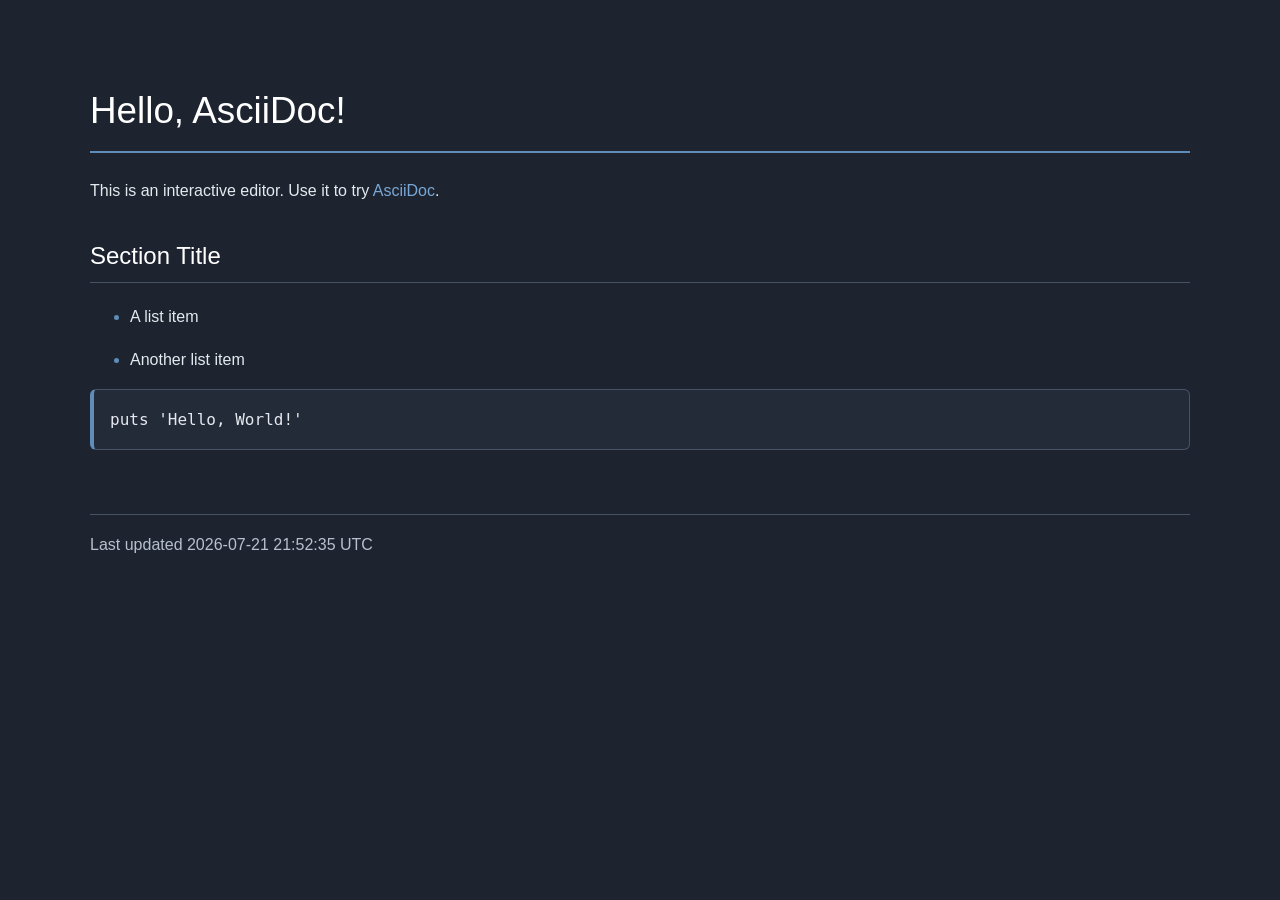
==== index.html @ b160c442 "deploy: 6bc0d8098cd94e975834c659bb5dc4fb45ecc190" ====
<!DOCTYPE html>
<html lang="en">
<head>
<meta charset="UTF-8">
<meta http-equiv="X-UA-Compatible" content="IE=edge">
<meta name="viewport" content="width=device-width, initial-scale=1.0">
<meta name="generator" content="Asciidoctor 2.0.26">
<title>Hello, AsciiDoc!</title>
<link rel="stylesheet" href="./joomla-dark.css">
</head>
<body class="article">
<div id="header">
<h1>Hello, AsciiDoc!</h1>
</div>
<div id="content">
<div id="preamble">
<div class="sectionbody">
<div class="paragraph">
<p>This is an interactive editor.
Use it to try <a href="https://asciidoc.org">AsciiDoc</a>.</p>
</div>
</div>
</div>
<div class="sect1">
<h2 id="_section_title">Section Title</h2>
<div class="sectionbody">
<div class="ulist">
<ul>
<li>
<p>A list item</p>
</li>
<li>
<p>Another list item</p>
</li>
</ul>
</div>
<div class="listingblock">
<div class="content">
<pre class="highlight"><code class="language-ruby" data-lang="ruby">puts 'Hello, World!'</code></pre>
</div>
</div>
</div>
</div>
</div>
<div id="footer">
<div id="footer-text">
Last updated 2026-07-21 21:52:35 UTC
</div>
</div>
</body>
</html>
---- joomla-dark.css ----
/* ==========================================================================
   Joomla-inspired Dark Theme for Asciidoctor
   ========================================================================== */

:root {
    --bg: #1d2430;
    --surface: #2c3645;
    --surface-light: #394556;
    --border: #465266;

    --text: #e5e9ef;
    --text-muted: #b7c0cd;

    --primary: #5f8db8;
    --primary-light: #79a8d6;

    --success: #7ee787;
    --warning: #d8b46c;
    --danger: #e57373;

    --code-bg: #232b38;
    --quote-bg: #28313f;

    --table-header: #334052;
}

html {
    background: var(--bg);
    color: var(--text);
    font-family:
        "Segoe UI",
        Roboto,
        Helvetica,
        Arial,
        sans-serif;
    line-height: 1.7;
}

body {
    max-width: 1100px;
    margin: auto;
    padding: 3rem;
    background: var(--bg);
}

/* ==========================================================================
   Typography
   ========================================================================== */

h1,
h2,
h3,
h4,
h5,
h6 {
    color: white;
    font-weight: 500;
    margin-top: 2rem;
}

h1 {
    font-size: 2.3rem;
    border-bottom: 2px solid var(--primary);
    padding-bottom: .5rem;
}

h2 {
    border-bottom: 1px solid var(--border);
    padding-bottom: .3rem;
}

p,
li {
    color: var(--text);
}

small,
.subheader,
.byline {
    color: var(--text-muted);
}

a {
    color: var(--primary-light);
    text-decoration: none;
}

a:hover {
    color: white;
}

/* ==========================================================================
   Sections
   ========================================================================== */

.sect1,
.sect2,
.sect3 {
    margin-bottom: 2rem;
}

/* ==========================================================================
   Sidebar / TOC
   ========================================================================== */

#toc {
    background: var(--surface);
    border: 1px solid var(--border);
    border-radius: 8px;
    padding: 1rem;
}

#toc a {
    color: var(--text);
}

#toc a:hover {
    color: white;
}

/* ==========================================================================
   Lists
   ========================================================================== */

ul li::marker {
    color: var(--primary);
}

ol li::marker {
    color: var(--primary);
}

/* ==========================================================================
   Tables
   ========================================================================== */

table.tableblock {
    width: 100%;
    border-collapse: collapse;
    background: var(--surface);
    border: 1px solid var(--border);
}

table.tableblock th {
    background: var(--table-header);
    color: white;
    padding: .75rem;
    border: 1px solid var(--border);
}

table.tableblock td {
    padding: .75rem;
    border: 1px solid var(--border);
    color: var(--text);
}

/* ==========================================================================
   Code
   ========================================================================== */

code,
kbd,
pre {
    font-family:
        "JetBrains Mono",
        "Fira Code",
        Consolas,
        monospace;
}

:not(pre) > code {
    background: var(--code-bg);
    color: #cfe8ff;
    padding: .15rem .35rem;
    border-radius: 4px;
}

pre {
    background: var(--code-bg);
    border: 1px solid var(--border);
    border-left: 4px solid var(--primary);
    border-radius: 6px;
    padding: 1rem;
    overflow-x: auto;
    color: var(--text);
}

/* ==========================================================================
   Admonitions
   ========================================================================== */

.admonitionblock {
    margin: 1.5rem 0;
}

.admonitionblock td.content {
    background: var(--surface);
    border-left: 5px solid var(--primary);
    padding: 1rem;
}

.admonitionblock.note td.content {
    border-left-color: var(--primary);
}

.admonitionblock.tip td.content {
    border-left-color: var(--success);
}

.admonitionblock.warning td.content {
    border-left-color: var(--warning);
}

.admonitionblock.important td.content,
.admonitionblock.caution td.content {
    border-left-color: var(--danger);
}

/* ==========================================================================
   Block titles
   ========================================================================== */

.title {
    color: var(--text-muted);
    font-style: italic;
}

/* ==========================================================================
   Quotes
   ========================================================================== */

blockquote {
    background: var(--quote-bg);
    border-left: 4px solid var(--primary);
    margin: 1.5rem 0;
    padding: 1rem 1.25rem;
    color: var(--text);
}

/* ==========================================================================
   Examples / Sidebar blocks
   ========================================================================== */

.exampleblock > .content,
.sidebarblock {
    background: var(--surface);
    border: 1px solid var(--border);
    border-radius: 8px;
    padding: 1rem;
}

/* ==========================================================================
   Literal blocks
   ========================================================================== */

.literalblock pre {
    background: var(--code-bg);
}

/* ==========================================================================
   Horizontal rule
   ========================================================================== */

hr {
    border: none;
    border-top: 1px solid var(--border);
}

/* ==========================================================================
   Images
   ========================================================================== */

img {
    border-radius: 6px;
}

/* ==========================================================================
   Keyboard shortcuts
   ========================================================================== */

kbd {
    background: var(--surface-light);
    border: 1px solid var(--border);
    border-radius: 4px;
    padding: .1rem .35rem;
    color: white;
}

/* ==========================================================================
   Footer
   ========================================================================== */

#footer {
    margin-top: 4rem;
    color: var(--text-muted);
    border-top: 1px solid var(--border);
    padding-top: 1rem;
}
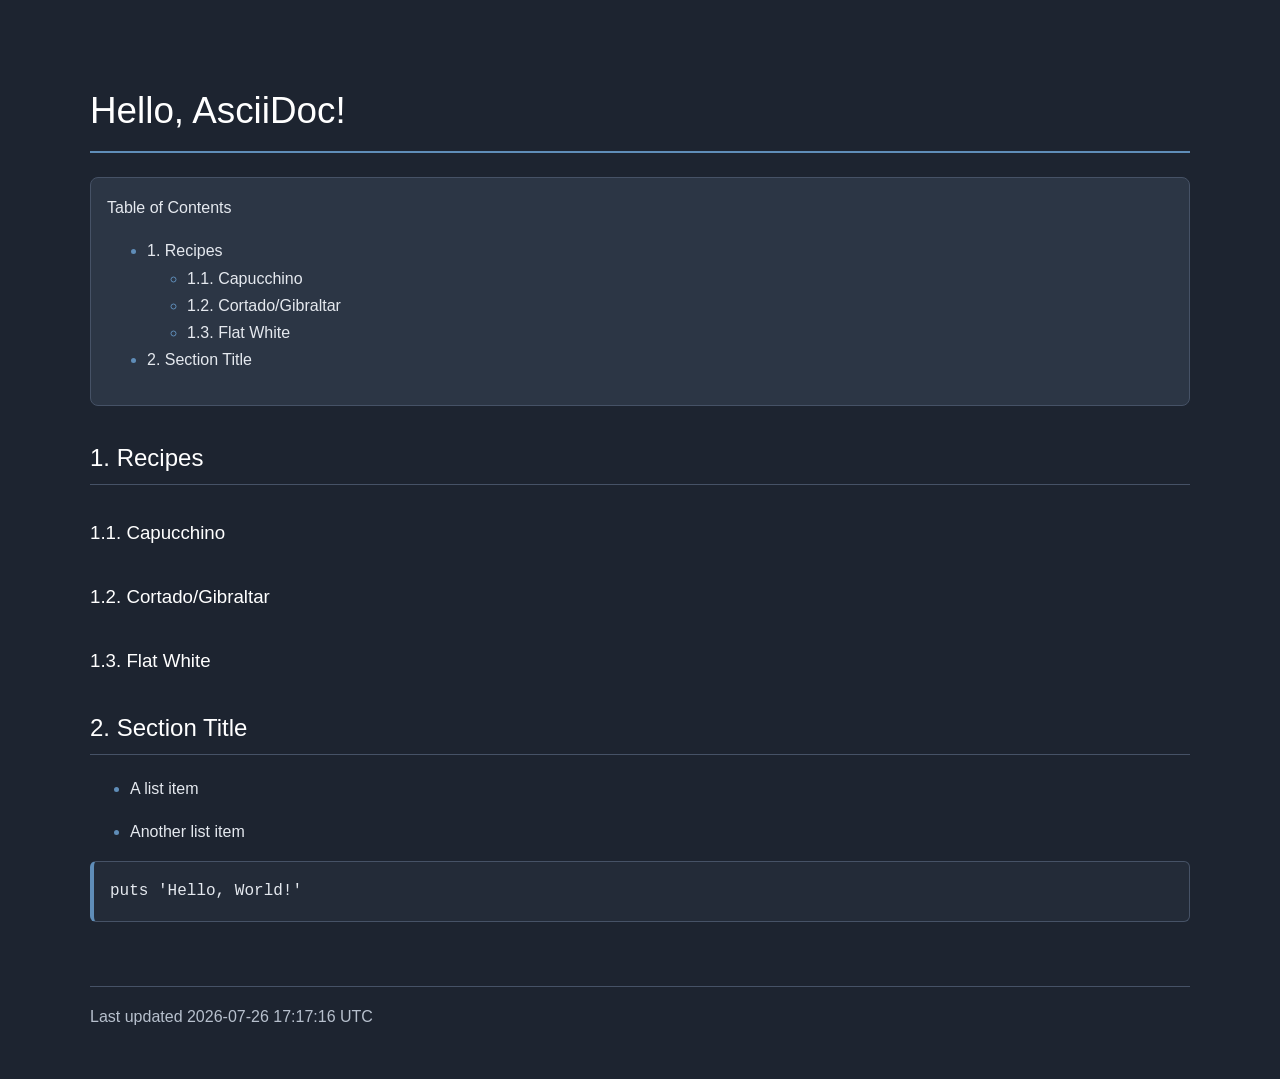
==== commit cfda18be: "deploy: 602acc806e1e52dae6dbc5a71fee83f311e31d38" ====
--- a/index.html
+++ b/index.html
@@ -11,18 +11,40 @@
 <body class="article">
 <div id="header">
 <h1>Hello, AsciiDoc!</h1>
+<div id="toc" class="toc">
+<div id="toctitle">Table of Contents</div>
+<ul class="sectlevel1">
+<li><a href="#_recipes">1. Recipes</a>
+<ul class="sectlevel2">
+<li><a href="#_capucchino">1.1. Capucchino</a></li>
+<li><a href="#_cortadogibraltar">1.2. Cortado/Gibraltar</a></li>
+<li><a href="#_flat_white">1.3. Flat White</a></li>
+</ul>
+</li>
+<li><a href="#_section_title">2. Section Title</a></li>
+</ul>
+</div>
 </div>
 <div id="content">
-<div id="preamble">
+<div class="sect1">
+<h2 id="_recipes">1. Recipes</h2>
 <div class="sectionbody">
-<div class="paragraph">
-<p>This is an interactive editor.
-Use it to try <a href="https://asciidoc.org">AsciiDoc</a>.</p>
+<div class="sect2">
+<h3 id="_capucchino">1.1. Capucchino</h3>
+
+</div>
+<div class="sect2">
+<h3 id="_cortadogibraltar">1.2. Cortado/Gibraltar</h3>
+
+</div>
+<div class="sect2">
+<h3 id="_flat_white">1.3. Flat White</h3>
+
 </div>
 </div>
 </div>
 <div class="sect1">
-<h2 id="_section_title">Section Title</h2>
+<h2 id="_section_title">2. Section Title</h2>
 <div class="sectionbody">
 <div class="ulist">
 <ul>
@@ -44,7 +66,7 @@
 </div>
 <div id="footer">
 <div id="footer-text">
-Last updated 2026-07-21 21:52:35 UTC
+Last updated 2026-07-26 17:17:16 UTC
 </div>
 </div>
 </body>
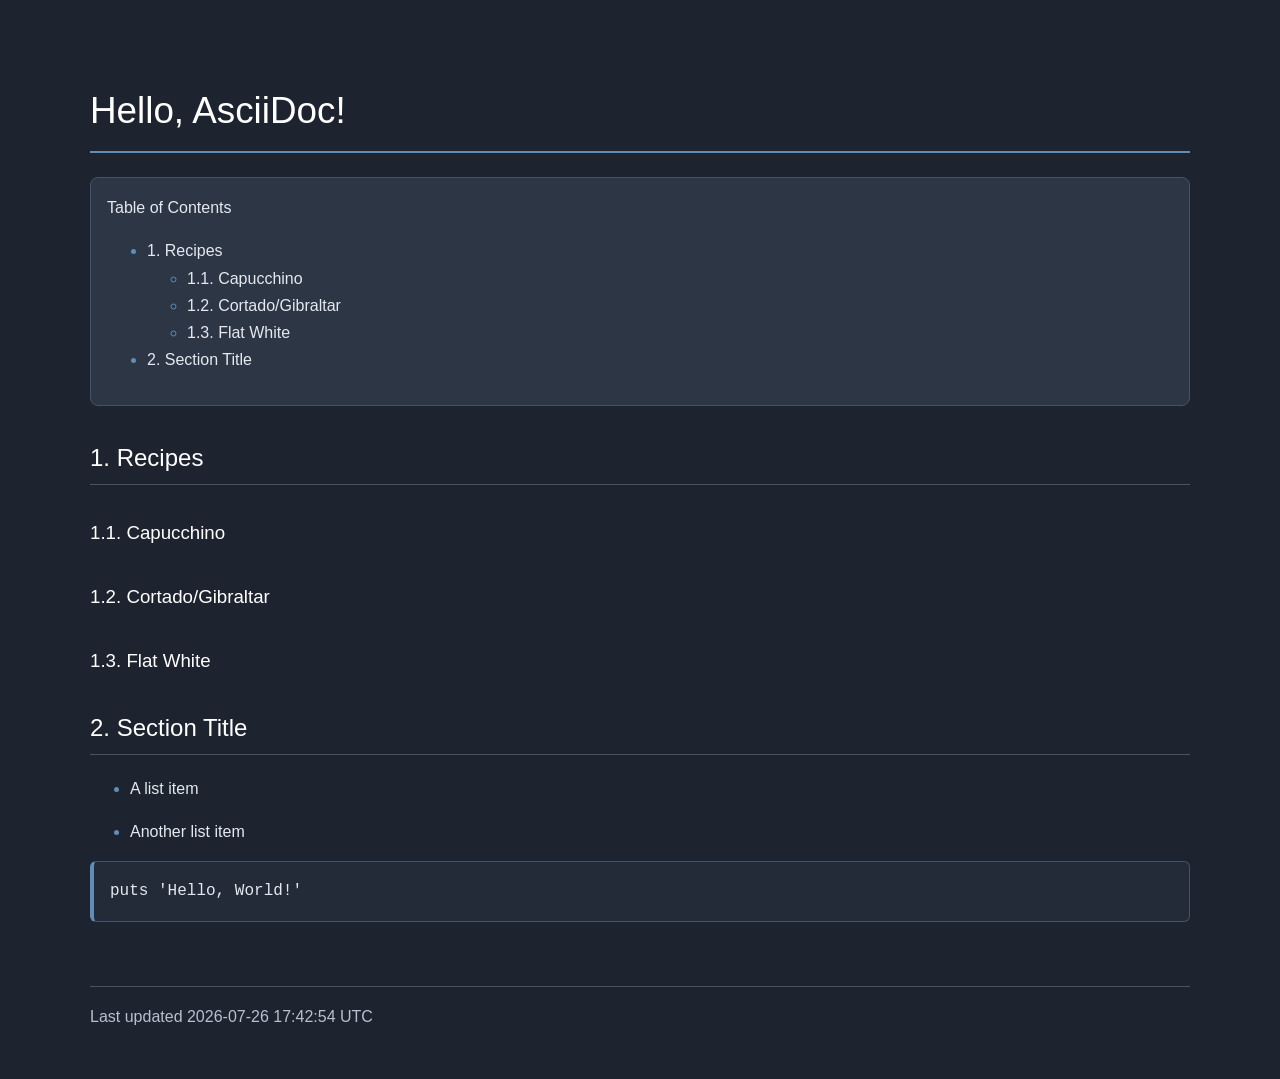
==== commit 67291578: "deploy: ee589cb969b7eaaff0d620347a4dccadfd66ec6c" ====
--- a/index.html
+++ b/index.html
@@ -8,10 +8,10 @@
 <title>Hello, AsciiDoc!</title>
 <link rel="stylesheet" href="./joomla-dark.css">
 </head>
-<body class="article">
+<body class="article toc2 toc-left">
 <div id="header">
 <h1>Hello, AsciiDoc!</h1>
-<div id="toc" class="toc">
+<div id="toc" class="toc2">
 <div id="toctitle">Table of Contents</div>
 <ul class="sectlevel1">
 <li><a href="#_recipes">1. Recipes</a>
@@ -66,7 +66,7 @@
 </div>
 <div id="footer">
 <div id="footer-text">
-Last updated 2026-07-26 17:17:16 UTC
+Last updated 2026-07-26 17:42:54 UTC
 </div>
 </div>
 </body>
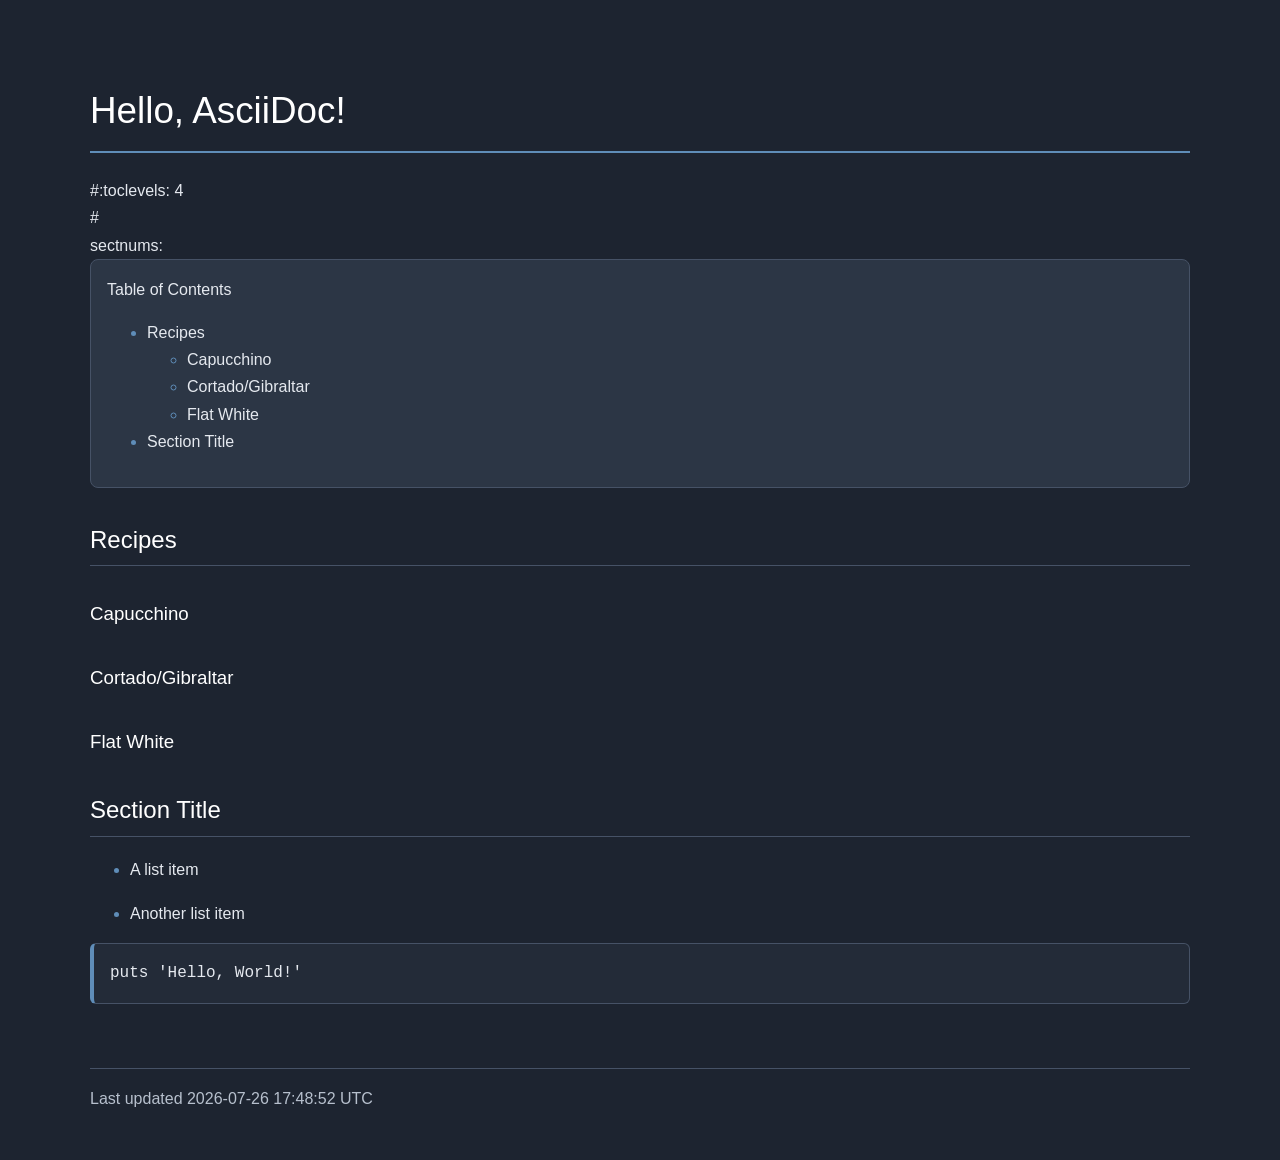
==== commit 2cf8f47e: "deploy: 081affe804ac9033624bf638b9dfa1def76843dc" ====
--- a/index.html
+++ b/index.html
@@ -5,46 +5,52 @@
 <meta http-equiv="X-UA-Compatible" content="IE=edge">
 <meta name="viewport" content="width=device-width, initial-scale=1.0">
 <meta name="generator" content="Asciidoctor 2.0.26">
+<meta name="author" content="#:toclevels: 4">
 <title>Hello, AsciiDoc!</title>
 <link rel="stylesheet" href="./joomla-dark.css">
 </head>
 <body class="article toc2 toc-left">
 <div id="header">
 <h1>Hello, AsciiDoc!</h1>
+<div class="details">
+<span id="author" class="author">#:toclevels: 4</span><br>
+<span id="revdate">#</span>
+<br><span id="revremark">sectnums:</span>
+</div>
 <div id="toc" class="toc2">
 <div id="toctitle">Table of Contents</div>
 <ul class="sectlevel1">
-<li><a href="#_recipes">1. Recipes</a>
+<li><a href="#_recipes">Recipes</a>
 <ul class="sectlevel2">
-<li><a href="#_capucchino">1.1. Capucchino</a></li>
-<li><a href="#_cortadogibraltar">1.2. Cortado/Gibraltar</a></li>
-<li><a href="#_flat_white">1.3. Flat White</a></li>
+<li><a href="#_capucchino">Capucchino</a></li>
+<li><a href="#_cortadogibraltar">Cortado/Gibraltar</a></li>
+<li><a href="#_flat_white">Flat White</a></li>
 </ul>
 </li>
-<li><a href="#_section_title">2. Section Title</a></li>
+<li><a href="#_section_title">Section Title</a></li>
 </ul>
 </div>
 </div>
 <div id="content">
 <div class="sect1">
-<h2 id="_recipes">1. Recipes</h2>
+<h2 id="_recipes">Recipes</h2>
 <div class="sectionbody">
 <div class="sect2">
-<h3 id="_capucchino">1.1. Capucchino</h3>
+<h3 id="_capucchino">Capucchino</h3>
 
 </div>
 <div class="sect2">
-<h3 id="_cortadogibraltar">1.2. Cortado/Gibraltar</h3>
+<h3 id="_cortadogibraltar">Cortado/Gibraltar</h3>
 
 </div>
 <div class="sect2">
-<h3 id="_flat_white">1.3. Flat White</h3>
+<h3 id="_flat_white">Flat White</h3>
 
 </div>
 </div>
 </div>
 <div class="sect1">
-<h2 id="_section_title">2. Section Title</h2>
+<h2 id="_section_title">Section Title</h2>
 <div class="sectionbody">
 <div class="ulist">
 <ul>
@@ -66,7 +72,7 @@
 </div>
 <div id="footer">
 <div id="footer-text">
-Last updated 2026-07-26 17:42:54 UTC
+Last updated 2026-07-26 17:48:52 UTC
 </div>
 </div>
 </body>
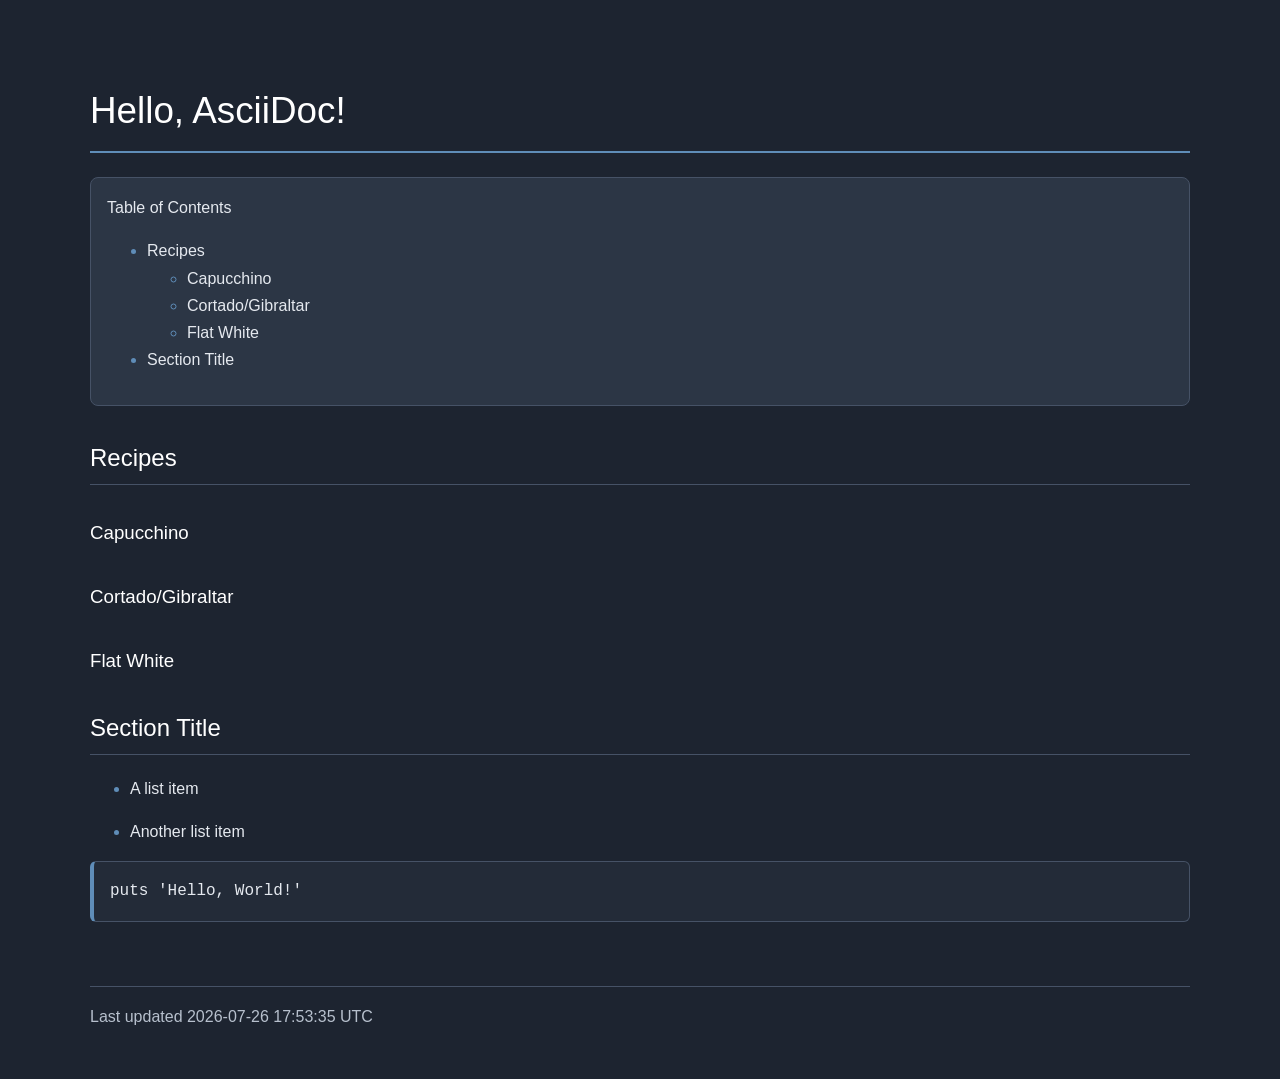
==== commit 949f3957: "deploy: be7ae78c2f38e0f383251dd072f7566fa041571b" ====
--- a/index.html
+++ b/index.html
@@ -5,18 +5,12 @@
 <meta http-equiv="X-UA-Compatible" content="IE=edge">
 <meta name="viewport" content="width=device-width, initial-scale=1.0">
 <meta name="generator" content="Asciidoctor 2.0.26">
-<meta name="author" content="#:toclevels: 4">
 <title>Hello, AsciiDoc!</title>
 <link rel="stylesheet" href="./joomla-dark.css">
 </head>
 <body class="article toc2 toc-left">
 <div id="header">
 <h1>Hello, AsciiDoc!</h1>
-<div class="details">
-<span id="author" class="author">#:toclevels: 4</span><br>
-<span id="revdate">#</span>
-<br><span id="revremark">sectnums:</span>
-</div>
 <div id="toc" class="toc2">
 <div id="toctitle">Table of Contents</div>
 <ul class="sectlevel1">
@@ -72,7 +66,7 @@
 </div>
 <div id="footer">
 <div id="footer-text">
-Last updated 2026-07-26 17:48:52 UTC
+Last updated 2026-07-26 17:53:35 UTC
 </div>
 </div>
 </body>
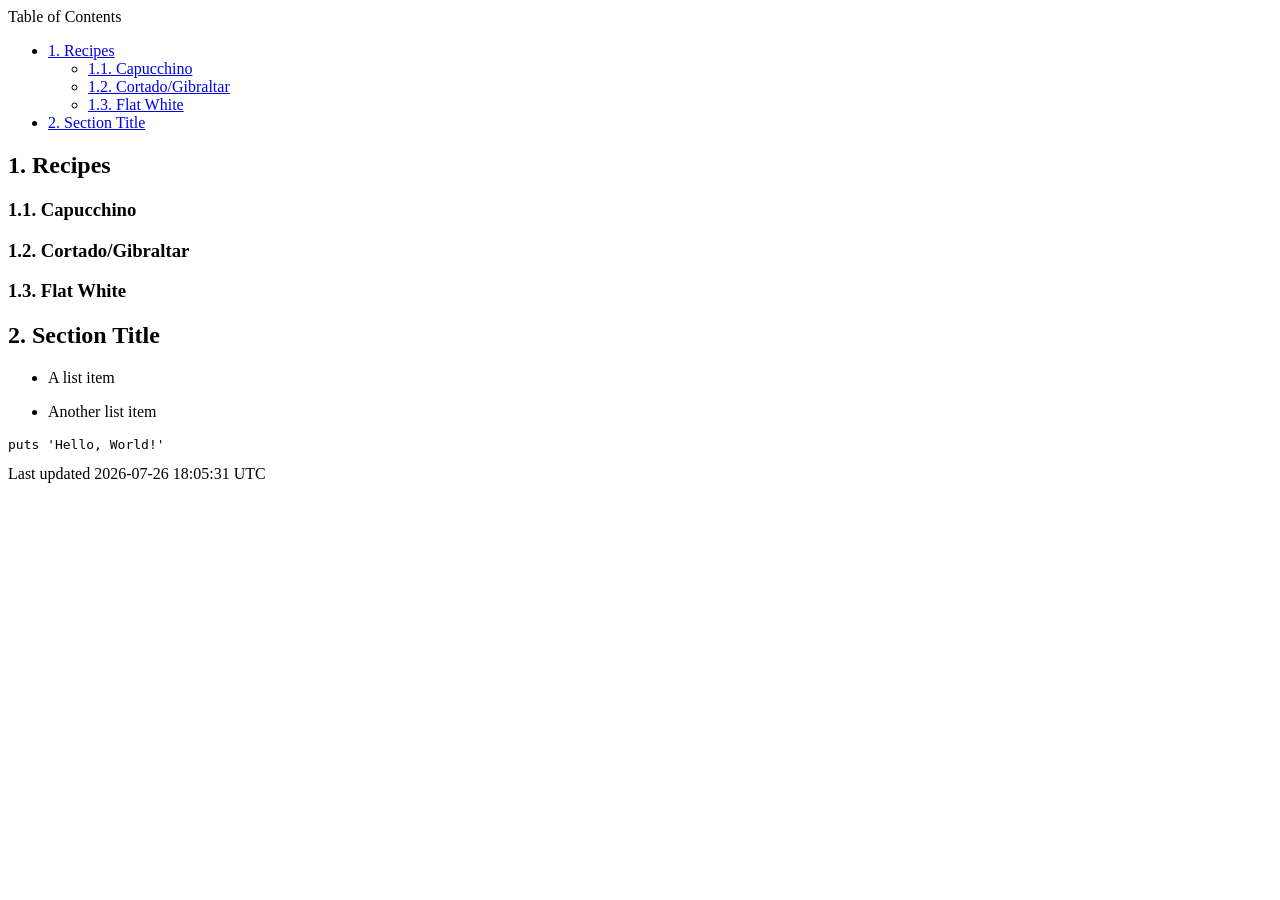
==== commit 2c3d3a63: "deploy: 92678ded79f5daac1d0f3219ace1227ca89eda22" ====
--- a/index.html
+++ b/index.html
@@ -5,46 +5,47 @@
 <meta http-equiv="X-UA-Compatible" content="IE=edge">
 <meta name="viewport" content="width=device-width, initial-scale=1.0">
 <meta name="generator" content="Asciidoctor 2.0.26">
-<title>Hello, AsciiDoc!</title>
-<link rel="stylesheet" href="./joomla-dark.css">
+<title>Recipes</title>
+<style>
+
+</style>
 </head>
 <body class="article toc2 toc-left">
 <div id="header">
-<h1>Hello, AsciiDoc!</h1>
 <div id="toc" class="toc2">
 <div id="toctitle">Table of Contents</div>
 <ul class="sectlevel1">
-<li><a href="#_recipes">Recipes</a>
+<li><a href="#_recipes">1. Recipes</a>
 <ul class="sectlevel2">
-<li><a href="#_capucchino">Capucchino</a></li>
-<li><a href="#_cortadogibraltar">Cortado/Gibraltar</a></li>
-<li><a href="#_flat_white">Flat White</a></li>
+<li><a href="#_capucchino">1.1. Capucchino</a></li>
+<li><a href="#_cortadogibraltar">1.2. Cortado/Gibraltar</a></li>
+<li><a href="#_flat_white">1.3. Flat White</a></li>
 </ul>
 </li>
-<li><a href="#_section_title">Section Title</a></li>
+<li><a href="#_section_title">2. Section Title</a></li>
 </ul>
 </div>
 </div>
 <div id="content">
 <div class="sect1">
-<h2 id="_recipes">Recipes</h2>
+<h2 id="_recipes">1. Recipes</h2>
 <div class="sectionbody">
 <div class="sect2">
-<h3 id="_capucchino">Capucchino</h3>
+<h3 id="_capucchino">1.1. Capucchino</h3>
 
 </div>
 <div class="sect2">
-<h3 id="_cortadogibraltar">Cortado/Gibraltar</h3>
+<h3 id="_cortadogibraltar">1.2. Cortado/Gibraltar</h3>
 
 </div>
 <div class="sect2">
-<h3 id="_flat_white">Flat White</h3>
+<h3 id="_flat_white">1.3. Flat White</h3>
 
 </div>
 </div>
 </div>
 <div class="sect1">
-<h2 id="_section_title">Section Title</h2>
+<h2 id="_section_title">2. Section Title</h2>
 <div class="sectionbody">
 <div class="ulist">
 <ul>
@@ -66,7 +67,7 @@
 </div>
 <div id="footer">
 <div id="footer-text">
-Last updated 2026-07-26 17:53:35 UTC
+Last updated 2026-07-26 18:05:31 UTC
 </div>
 </div>
 </body>
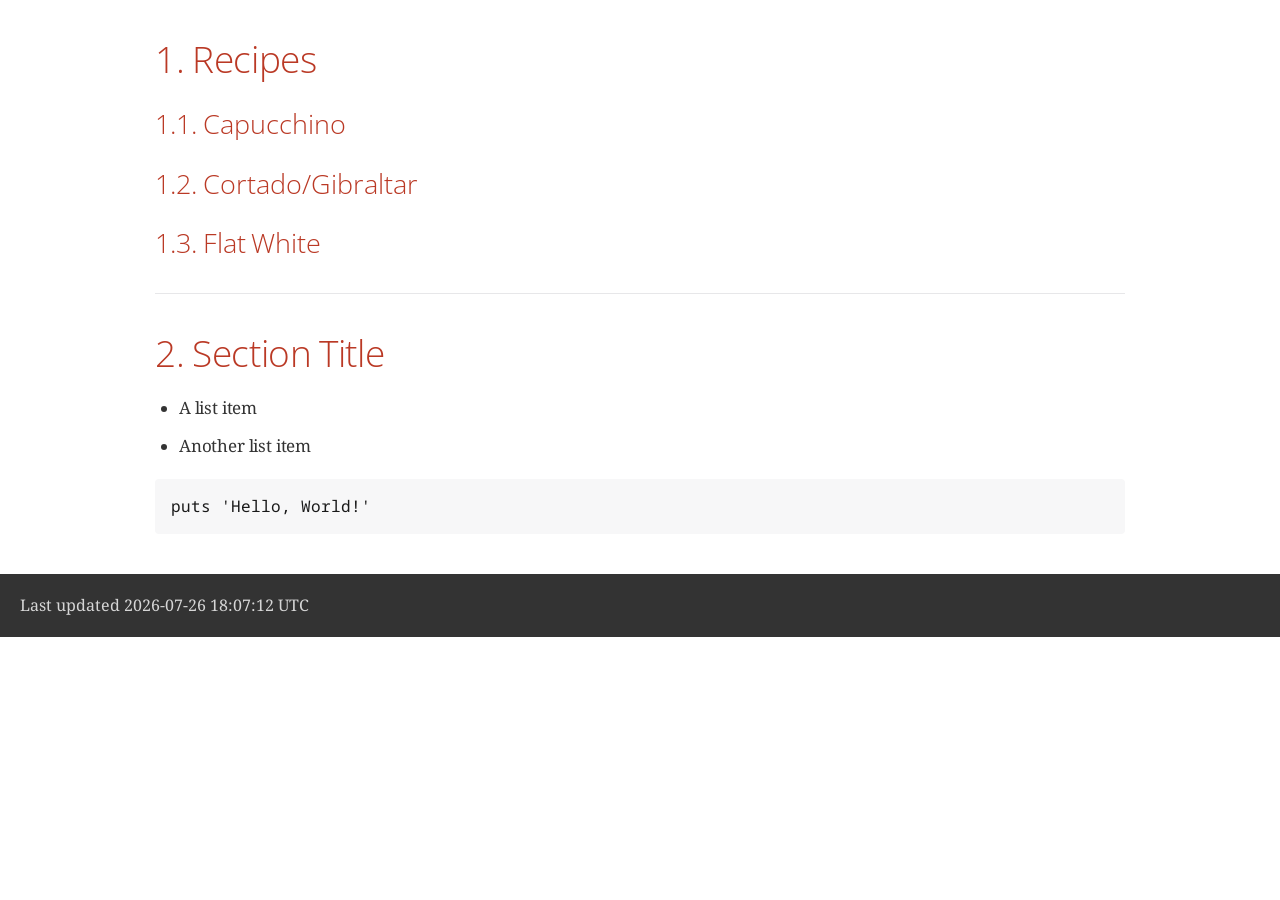
==== commit b897989a: "deploy: c898208fad926cdf6a71d9154628540f866b8d4a" ====
--- a/index.html
+++ b/index.html
@@ -6,25 +6,436 @@
 <meta name="viewport" content="width=device-width, initial-scale=1.0">
 <meta name="generator" content="Asciidoctor 2.0.26">
 <title>Recipes</title>
+<link rel="stylesheet" href="https://fonts.googleapis.com/css?family=Open+Sans:300,300italic,400,400italic,600,600italic%7CNoto+Serif:400,400italic,700,700italic%7CDroid+Sans+Mono:400,700">
 <style>
-
+/*! Asciidoctor default stylesheet | MIT License | https://asciidoctor.org */
+/* Uncomment the following line when using as a custom stylesheet */
+/* @import "https://fonts.googleapis.com/css?family=Open+Sans:300,300italic,400,400italic,600,600italic%7CNoto+Serif:400,400italic,700,700italic%7CDroid+Sans+Mono:400,700"; */
+html{font-family:sans-serif;-webkit-text-size-adjust:100%}
+a{background:none}
+a:focus{outline:thin dotted}
+a:active,a:hover{outline:0}
+h1{font-size:2em;margin:.67em 0}
+b,strong{font-weight:bold}
+abbr{font-size:.9em}
+abbr[title]{cursor:help;border-bottom:1px dotted #dddddf;text-decoration:none}
+dfn{font-style:italic}
+hr{height:0}
+mark{background:#ff0;color:#000}
+code,kbd,pre,samp{font-family:monospace;font-size:1em}
+pre{white-space:pre-wrap}
+q{quotes:"\201C" "\201D" "\2018" "\2019"}
+small{font-size:80%}
+sub,sup{font-size:75%;line-height:0;position:relative;vertical-align:baseline}
+sup{top:-.5em}
+sub{bottom:-.25em}
+img{border:0}
+svg:not(:root){overflow:hidden}
+figure{margin:0}
+audio,video{display:inline-block}
+audio:not([controls]){display:none;height:0}
+fieldset{border:1px solid silver;margin:0 2px;padding:.35em .625em .75em}
+legend{border:0;padding:0}
+button,input,select,textarea{font-family:inherit;font-size:100%;margin:0}
+button,input{line-height:normal}
+button,select{text-transform:none}
+button,html input[type=button],input[type=reset],input[type=submit]{-webkit-appearance:button;cursor:pointer}
+button[disabled],html input[disabled]{cursor:default}
+input[type=checkbox],input[type=radio]{padding:0}
+button::-moz-focus-inner,input::-moz-focus-inner{border:0;padding:0}
+textarea{overflow:auto;vertical-align:top}
+table{border-collapse:collapse;border-spacing:0}
+*,::before,::after{box-sizing:border-box}
+html,body{font-size:100%}
+body{background:#fff;color:rgba(0,0,0,.8);padding:0;margin:0;font-family:"Noto Serif","DejaVu Serif",serif;line-height:1;position:relative;cursor:auto;-moz-tab-size:4;-o-tab-size:4;tab-size:4;word-wrap:anywhere;-moz-osx-font-smoothing:grayscale;-webkit-font-smoothing:antialiased}
+a:hover{cursor:pointer}
+img,object,embed{max-width:100%;height:auto}
+object,embed{height:100%}
+img{-ms-interpolation-mode:bicubic}
+.left{float:left!important}
+.right{float:right!important}
+.text-left{text-align:left!important}
+.text-right{text-align:right!important}
+.text-center{text-align:center!important}
+.text-justify{text-align:justify!important}
+.hide{display:none}
+img,object,svg{display:inline-block;vertical-align:middle}
+textarea{height:auto;min-height:50px}
+select{width:100%}
+.subheader,.admonitionblock td.content>.title,.audioblock>.title,.exampleblock>.title,.imageblock>.title,.listingblock>.title,.literalblock>.title,.stemblock>.title,.openblock>.title,.paragraph>.title,.quoteblock>.title,table.tableblock>.title,.verseblock>.title,.videoblock>.title,.dlist>.title,.olist>.title,.ulist>.title,.qlist>.title,.hdlist>.title{line-height:1.45;color:#7a2518;font-weight:400;margin-top:0;margin-bottom:.25em}
+div,dl,dt,dd,ul,ol,li,h1,h2,h3,#toctitle,.sidebarblock>.content>.title,h4,h5,h6,pre,form,p,blockquote,th,td{margin:0;padding:0}
+a{color:#2156a5;text-decoration:underline;line-height:inherit}
+a:hover,a:focus{color:#1d4b8f}
+a img{border:0}
+p{line-height:1.6;margin-bottom:1.25em;text-rendering:optimizeLegibility}
+p aside{font-size:.875em;line-height:1.35;font-style:italic}
+h1,h2,h3,#toctitle,.sidebarblock>.content>.title,h4,h5,h6{font-family:"Open Sans","DejaVu Sans",sans-serif;font-weight:300;font-style:normal;color:#ba3925;text-rendering:optimizeLegibility;margin-top:1em;margin-bottom:.5em;line-height:1.0125em}
+h1 small,h2 small,h3 small,#toctitle small,.sidebarblock>.content>.title small,h4 small,h5 small,h6 small{font-size:60%;color:#e99b8f;line-height:0}
+h1{font-size:2.125em}
+h2{font-size:1.6875em}
+h3,#toctitle,.sidebarblock>.content>.title{font-size:1.375em}
+h4,h5{font-size:1.125em}
+h6{font-size:1em}
+hr{border:solid #dddddf;border-width:1px 0 0;clear:both;margin:1.25em 0 1.1875em}
+em,i{font-style:italic;line-height:inherit}
+strong,b{font-weight:bold;line-height:inherit}
+small{font-size:60%;line-height:inherit}
+code{font-family:"Droid Sans Mono","DejaVu Sans Mono",monospace;font-weight:400;color:rgba(0,0,0,.9)}
+ul,ol,dl{line-height:1.6;margin-bottom:1.25em;list-style-position:outside;font-family:inherit}
+ul,ol{margin-left:1.5em}
+ul li ul,ul li ol{margin-left:1.25em;margin-bottom:0}
+ul.circle{list-style-type:circle}
+ul.disc{list-style-type:disc}
+ul.square{list-style-type:square}
+ul.circle ul:not([class]),ul.disc ul:not([class]),ul.square ul:not([class]){list-style:inherit}
+ol li ul,ol li ol{margin-left:1.25em;margin-bottom:0}
+dl dt{margin-bottom:.3125em;font-weight:bold}
+dl dd{margin-bottom:1.25em}
+blockquote{margin:0 0 1.25em;padding:.5625em 1.25em 0 1.1875em;border-left:1px solid #ddd}
+blockquote,blockquote p{line-height:1.6;color:rgba(0,0,0,.85)}
+@media screen and (min-width:768px){h1,h2,h3,#toctitle,.sidebarblock>.content>.title,h4,h5,h6{line-height:1.2}
+h1{font-size:2.75em}
+h2{font-size:2.3125em}
+h3,#toctitle,.sidebarblock>.content>.title{font-size:1.6875em}
+h4{font-size:1.4375em}}
+table{background:#fff;margin-bottom:1.25em;border:1px solid #dedede;word-wrap:normal}
+table thead,table tfoot{background:#f7f8f7}
+table thead tr th,table thead tr td,table tfoot tr th,table tfoot tr td{padding:.5em .625em .625em;font-size:inherit;color:rgba(0,0,0,.8);text-align:left}
+table tr th,table tr td{padding:.5625em .625em;font-size:inherit;color:rgba(0,0,0,.8)}
+table tr.even,table tr.alt{background:#f8f8f7}
+table thead tr th,table tfoot tr th,table tbody tr td,table tr td,table tfoot tr td{line-height:1.6}
+h1,h2,h3,#toctitle,.sidebarblock>.content>.title,h4,h5,h6{line-height:1.2;word-spacing:-.05em}
+h1 strong,h2 strong,h3 strong,#toctitle strong,.sidebarblock>.content>.title strong,h4 strong,h5 strong,h6 strong{font-weight:400}
+.center{margin-left:auto;margin-right:auto}
+.stretch{width:100%}
+.clearfix::before,.clearfix::after,.float-group::before,.float-group::after{content:" ";display:table}
+.clearfix::after,.float-group::after{clear:both}
+:not(pre).nobreak{word-wrap:normal}
+:not(pre).nowrap{white-space:nowrap}
+:not(pre).pre-wrap{white-space:pre-wrap}
+:not(pre):not([class^=L])>code{font-size:.9375em;font-style:normal!important;letter-spacing:0;padding:.1em .5ex;word-spacing:-.15em;background:#f7f7f8;border-radius:4px;line-height:1.45;text-rendering:optimizeSpeed}
+pre{color:rgba(0,0,0,.9);font-family:"Droid Sans Mono","DejaVu Sans Mono",monospace;line-height:1.45;text-rendering:optimizeSpeed}
+pre code,pre pre{color:inherit;font-size:inherit;line-height:inherit}
+pre.nowrap,pre.nowrap pre{white-space:pre;word-wrap:normal}
+em em{font-style:normal}
+strong strong{font-weight:400}
+.keyseq{color:rgba(51,51,51,.8)}
+kbd{font-family:"Droid Sans Mono","DejaVu Sans Mono",monospace;display:inline-block;color:rgba(0,0,0,.8);font-size:.65em;line-height:1.45;background:#f7f7f7;border:1px solid #ccc;border-radius:3px;box-shadow:0 1px 0 rgba(0,0,0,.2),inset 0 0 0 .1em #fff;margin:0 .15em;padding:.2em .5em;vertical-align:middle;position:relative;top:-.1em;white-space:nowrap}
+.keyseq kbd:first-child{margin-left:0}
+.keyseq kbd:last-child{margin-right:0}
+.menuseq,.menuref{color:#000}
+.menuseq b:not(.caret),.menuref{font-weight:inherit}
+.menuseq{word-spacing:-.02em}
+.menuseq b.caret{font-size:1.25em;line-height:.8}
+.menuseq i.caret{font-weight:bold;text-align:center;width:.45em}
+b.button::before,b.button::after{position:relative;top:-1px;font-weight:400}
+b.button::before{content:"[";padding:0 3px 0 2px}
+b.button::after{content:"]";padding:0 2px 0 3px}
+p a>code:hover{color:rgba(0,0,0,.9)}
+#header,#content,#footnotes,#footer{width:100%;margin:0 auto;max-width:62.5em;*zoom:1;position:relative;padding-left:.9375em;padding-right:.9375em}
+#header::before,#header::after,#content::before,#content::after,#footnotes::before,#footnotes::after,#footer::before,#footer::after{content:" ";display:table}
+#header::after,#content::after,#footnotes::after,#footer::after{clear:both}
+#content{margin-top:1.25em}
+#content::before{content:none}
+#header>h1:first-child{color:rgba(0,0,0,.85);margin-top:2.25rem;margin-bottom:0}
+#header>h1:first-child+#toc{margin-top:8px;border-top:1px solid #dddddf}
+#header>h1:only-child{border-bottom:1px solid #dddddf;padding-bottom:8px}
+#header .details{border-bottom:1px solid #dddddf;line-height:1.45;padding-top:.25em;padding-bottom:.25em;padding-left:.25em;color:rgba(0,0,0,.6);display:flex;flex-flow:row wrap}
+#header .details span:first-child{margin-left:-.125em}
+#header .details span.email a{color:rgba(0,0,0,.85)}
+#header .details br{display:none}
+#header .details br+span::before{content:"\00a0\2013\00a0"}
+#header .details br+span.author::before{content:"\00a0\22c5\00a0";color:rgba(0,0,0,.85)}
+#header .details br+span#revremark::before{content:"\00a0|\00a0"}
+#header #revnumber{text-transform:capitalize}
+#header #revnumber::after{content:"\00a0"}
+#content>h1:first-child:not([class]){color:rgba(0,0,0,.85);border-bottom:1px solid #dddddf;padding-bottom:8px;margin-top:0;padding-top:1rem;margin-bottom:1.25rem}
+#toc{border-bottom:1px solid #e7e7e9;padding-bottom:.5em}
+#toc>ul{margin-left:.125em}
+#toc ul.sectlevel0>li>a{font-style:italic}
+#toc ul.sectlevel0 ul.sectlevel1{margin:.5em 0}
+#toc ul{font-family:"Open Sans","DejaVu Sans",sans-serif;list-style-type:none}
+#toc li{line-height:1.3334;margin-top:.3334em}
+#toc a{text-decoration:none}
+#toc a:active{text-decoration:underline}
+#toctitle{color:#7a2518;font-size:1.2em}
+@media screen and (min-width:768px){#toctitle{font-size:1.375em}
+body.toc2{padding-left:15em;padding-right:0}
+body.toc2 #header>h1:nth-last-child(2){border-bottom:1px solid #dddddf;padding-bottom:8px}
+#toc.toc2{margin-top:0!important;background:#f8f8f7;position:fixed;width:15em;left:0;top:0;border-right:1px solid #e7e7e9;border-top-width:0!important;border-bottom-width:0!important;z-index:1000;padding:1.25em 1em;height:100%;overflow:auto}
+#toc.toc2 #toctitle{margin-top:0;margin-bottom:.8rem;font-size:1.2em}
+#toc.toc2>ul{font-size:.9em;margin-bottom:0}
+#toc.toc2 ul ul{margin-left:0;padding-left:1em}
+#toc.toc2 ul.sectlevel0 ul.sectlevel1{padding-left:0;margin-top:.5em;margin-bottom:.5em}
+body.toc2.toc-right{padding-left:0;padding-right:15em}
+body.toc2.toc-right #toc.toc2{border-right-width:0;border-left:1px solid #e7e7e9;left:auto;right:0}}
+@media screen and (min-width:1280px){body.toc2{padding-left:20em;padding-right:0}
+#toc.toc2{width:20em}
+#toc.toc2 #toctitle{font-size:1.375em}
+#toc.toc2>ul{font-size:.95em}
+#toc.toc2 ul ul{padding-left:1.25em}
+body.toc2.toc-right{padding-left:0;padding-right:20em}}
+#content #toc{border:1px solid #e0e0dc;margin-bottom:1.25em;padding:1.25em;background:#f8f8f7;border-radius:4px}
+#content #toc>:first-child{margin-top:0}
+#content #toc>:last-child{margin-bottom:0}
+#footer{max-width:none;background:rgba(0,0,0,.8);padding:1.25em}
+#footer-text{color:hsla(0,0%,100%,.8);line-height:1.44}
+#content{margin-bottom:.625em}
+.sect1{padding-bottom:.625em}
+@media screen and (min-width:768px){#content{margin-bottom:1.25em}
+.sect1{padding-bottom:1.25em}}
+.sect1:last-child{padding-bottom:0}
+.sect1+.sect1{border-top:1px solid #e7e7e9}
+#content h1>a.anchor,h2>a.anchor,h3>a.anchor,#toctitle>a.anchor,.sidebarblock>.content>.title>a.anchor,h4>a.anchor,h5>a.anchor,h6>a.anchor{position:absolute;z-index:1001;width:1.5ex;margin-left:-1.5ex;display:block;text-decoration:none!important;visibility:hidden;text-align:center;font-weight:400}
+#content h1>a.anchor::before,h2>a.anchor::before,h3>a.anchor::before,#toctitle>a.anchor::before,.sidebarblock>.content>.title>a.anchor::before,h4>a.anchor::before,h5>a.anchor::before,h6>a.anchor::before{content:"\00A7";font-size:.85em;display:block;padding-top:.1em}
+#content h1:hover>a.anchor,#content h1>a.anchor:hover,h2:hover>a.anchor,h2>a.anchor:hover,h3:hover>a.anchor,#toctitle:hover>a.anchor,.sidebarblock>.content>.title:hover>a.anchor,h3>a.anchor:hover,#toctitle>a.anchor:hover,.sidebarblock>.content>.title>a.anchor:hover,h4:hover>a.anchor,h4>a.anchor:hover,h5:hover>a.anchor,h5>a.anchor:hover,h6:hover>a.anchor,h6>a.anchor:hover{visibility:visible}
+#content h1>a.link,h2>a.link,h3>a.link,#toctitle>a.link,.sidebarblock>.content>.title>a.link,h4>a.link,h5>a.link,h6>a.link{color:#ba3925;text-decoration:none}
+#content h1>a.link:hover,h2>a.link:hover,h3>a.link:hover,#toctitle>a.link:hover,.sidebarblock>.content>.title>a.link:hover,h4>a.link:hover,h5>a.link:hover,h6>a.link:hover{color:#a53221}
+details,.audioblock,.imageblock,.literalblock,.listingblock,.stemblock,.videoblock{margin-bottom:1.25em}
+details{margin-left:1.25rem}
+details>summary{cursor:pointer;display:block;position:relative;line-height:1.6;margin-bottom:.625rem;outline:none;-webkit-tap-highlight-color:transparent}
+details>summary::-webkit-details-marker{display:none}
+details>summary::before{content:"";border:solid transparent;border-left:solid;border-width:.3em 0 .3em .5em;position:absolute;top:.5em;left:-1.25rem;transform:translateX(15%)}
+details[open]>summary::before{border:solid transparent;border-top:solid;border-width:.5em .3em 0;transform:translateY(15%)}
+details>summary::after{content:"";width:1.25rem;height:1em;position:absolute;top:.3em;left:-1.25rem}
+.admonitionblock td.content>.title,.audioblock>.title,.exampleblock>.title,.imageblock>.title,.listingblock>.title,.literalblock>.title,.stemblock>.title,.openblock>.title,.paragraph>.title,.quoteblock>.title,table.tableblock>.title,.verseblock>.title,.videoblock>.title,.dlist>.title,.olist>.title,.ulist>.title,.qlist>.title,.hdlist>.title{text-rendering:optimizeLegibility;text-align:left;font-family:"Noto Serif","DejaVu Serif",serif;font-size:1rem;font-style:italic}
+table.tableblock.fit-content>caption.title{white-space:nowrap;width:0}
+.paragraph.lead>p,#preamble>.sectionbody>[class=paragraph]:first-of-type p{font-size:1.21875em;line-height:1.6;color:rgba(0,0,0,.85)}
+.admonitionblock>table{border-collapse:separate;border:0;background:none;width:100%}
+.admonitionblock>table td.icon{text-align:center;width:80px}
+.admonitionblock>table td.icon img{max-width:none}
+.admonitionblock>table td.icon .title{font-weight:bold;font-family:"Open Sans","DejaVu Sans",sans-serif;text-transform:uppercase}
+.admonitionblock>table td.content{padding-left:1.125em;padding-right:1.25em;border-left:1px solid #dddddf;color:rgba(0,0,0,.6);word-wrap:anywhere}
+.admonitionblock>table td.content>:last-child>:last-child{margin-bottom:0}
+.exampleblock>.content{border:1px solid #e6e6e6;margin-bottom:1.25em;padding:1.25em;background:#fff;border-radius:4px}
+.sidebarblock{border:1px solid #dbdbd6;margin-bottom:1.25em;padding:1.25em;background:#f3f3f2;border-radius:4px}
+.sidebarblock>.content>.title{color:#7a2518;margin-top:0;text-align:center}
+.exampleblock>.content>:first-child,.sidebarblock>.content>:first-child{margin-top:0}
+.exampleblock>.content>:last-child,.exampleblock>.content>:last-child>:last-child,.exampleblock>.content .olist>ol>li:last-child>:last-child,.exampleblock>.content .ulist>ul>li:last-child>:last-child,.exampleblock>.content .qlist>ol>li:last-child>:last-child,.sidebarblock>.content>:last-child,.sidebarblock>.content>:last-child>:last-child,.sidebarblock>.content .olist>ol>li:last-child>:last-child,.sidebarblock>.content .ulist>ul>li:last-child>:last-child,.sidebarblock>.content .qlist>ol>li:last-child>:last-child{margin-bottom:0}
+.literalblock pre,.listingblock>.content>pre{border-radius:4px;overflow-x:auto;padding:1em;font-size:.8125em}
+@media screen and (min-width:768px){.literalblock pre,.listingblock>.content>pre{font-size:.90625em}}
+@media screen and (min-width:1280px){.literalblock pre,.listingblock>.content>pre{font-size:1em}}
+.literalblock pre,.listingblock>.content>pre:not(.highlight),.listingblock>.content>pre[class=highlight],.listingblock>.content>pre[class^="highlight "]{background:#f7f7f8}
+.literalblock.output pre{color:#f7f7f8;background:rgba(0,0,0,.9)}
+.listingblock>.content{position:relative}
+.listingblock pre>code{display:block}
+.listingblock code[data-lang]::before{display:none;content:attr(data-lang);position:absolute;font-size:.75em;top:.425rem;right:.5rem;line-height:1;text-transform:uppercase;color:inherit;opacity:.5}
+.listingblock:hover code[data-lang]::before{display:block}
+.listingblock.terminal pre .command::before{content:attr(data-prompt);padding-right:.5em;color:inherit;opacity:.5}
+.listingblock.terminal pre .command:not([data-prompt])::before{content:"$"}
+.listingblock pre.highlightjs{padding:0}
+.listingblock pre.highlightjs>code{padding:1em;border-radius:4px}
+.listingblock pre.prettyprint{border-width:0}
+.prettyprint{background:#f7f7f8}
+pre.prettyprint .linenums{line-height:1.45;margin-left:2em}
+pre.prettyprint li{background:none;list-style-type:inherit;padding-left:0}
+pre.prettyprint li code[data-lang]::before{opacity:1}
+pre.prettyprint li:not(:first-child) code[data-lang]::before{display:none}
+table.linenotable{border-collapse:separate;border:0;margin-bottom:0;background:none}
+table.linenotable td[class]{color:inherit;vertical-align:top;padding:0;line-height:inherit;white-space:normal}
+table.linenotable td.code{padding-left:.75em}
+table.linenotable td.linenos,pre.pygments .linenos{border-right:1px solid;opacity:.35;padding-right:.5em;-webkit-user-select:none;-moz-user-select:none;-ms-user-select:none;user-select:none}
+pre.pygments span.linenos{display:inline-block;margin-right:.75em}
+.quoteblock{margin:0 1em 1.25em 1.5em;display:table}
+.quoteblock:not(.excerpt)>.title{margin-left:-1.5em;margin-bottom:.75em}
+.quoteblock blockquote,.quoteblock p{color:rgba(0,0,0,.85);font-size:1.15rem;line-height:1.75;word-spacing:.1em;letter-spacing:0;font-style:italic;text-align:justify}
+.quoteblock blockquote{margin:0;padding:0;border:0}
+.quoteblock blockquote::before{content:"\201c";float:left;font-size:2.75em;font-weight:bold;line-height:.6em;margin-left:-.6em;color:#7a2518;text-shadow:0 1px 2px rgba(0,0,0,.1)}
+.quoteblock blockquote>.paragraph:last-child p{margin-bottom:0}
+.quoteblock .attribution{margin-top:.75em;margin-right:.5ex;text-align:right}
+.verseblock{margin:0 1em 1.25em}
+.verseblock pre{font-family:"Open Sans","DejaVu Sans",sans-serif;font-size:1.15rem;color:rgba(0,0,0,.85);font-weight:300;text-rendering:optimizeLegibility}
+.verseblock pre strong{font-weight:400}
+.verseblock .attribution{margin-top:1.25rem;margin-left:.5ex}
+.quoteblock .attribution,.verseblock .attribution{font-size:.9375em;line-height:1.45;font-style:italic}
+.quoteblock .attribution br,.verseblock .attribution br{display:none}
+.quoteblock .attribution cite,.verseblock .attribution cite{display:block;letter-spacing:-.025em;color:rgba(0,0,0,.6)}
+.quoteblock.abstract blockquote::before,.quoteblock.excerpt blockquote::before,.quoteblock .quoteblock blockquote::before{display:none}
+.quoteblock.abstract blockquote,.quoteblock.abstract p,.quoteblock.excerpt blockquote,.quoteblock.excerpt p,.quoteblock .quoteblock blockquote,.quoteblock .quoteblock p{line-height:1.6;word-spacing:0}
+.quoteblock.abstract{margin:0 1em 1.25em;display:block}
+.quoteblock.abstract>.title{margin:0 0 .375em;font-size:1.15em;text-align:center}
+.quoteblock.excerpt>blockquote,.quoteblock .quoteblock{padding:0 0 .25em 1em;border-left:.25em solid #dddddf}
+.quoteblock.excerpt,.quoteblock .quoteblock{margin-left:0}
+.quoteblock.excerpt blockquote,.quoteblock.excerpt p,.quoteblock .quoteblock blockquote,.quoteblock .quoteblock p{color:inherit;font-size:1.0625rem}
+.quoteblock.excerpt .attribution,.quoteblock .quoteblock .attribution{color:inherit;font-size:.85rem;text-align:left;margin-right:0}
+p.tableblock:last-child{margin-bottom:0}
+td.tableblock>.content{margin-bottom:1.25em;word-wrap:anywhere}
+td.tableblock>.content>:last-child{margin-bottom:-1.25em}
+table.tableblock,th.tableblock,td.tableblock{border:0 solid #dedede}
+table.grid-all>*>tr>*{border-width:1px}
+table.grid-cols>*>tr>*{border-width:0 1px}
+table.grid-rows>*>tr>*{border-width:1px 0}
+table.frame-all{border-width:1px}
+table.frame-ends{border-width:1px 0}
+table.frame-sides{border-width:0 1px}
+table.frame-none>colgroup+*>:first-child>*,table.frame-sides>colgroup+*>:first-child>*{border-top-width:0}
+table.frame-none>:last-child>:last-child>*,table.frame-sides>:last-child>:last-child>*{border-bottom-width:0}
+table.frame-none>*>tr>:first-child,table.frame-ends>*>tr>:first-child{border-left-width:0}
+table.frame-none>*>tr>:last-child,table.frame-ends>*>tr>:last-child{border-right-width:0}
+table.stripes-all>*>tr,table.stripes-odd>*>tr:nth-of-type(odd),table.stripes-even>*>tr:nth-of-type(even),table.stripes-hover>*>tr:hover{background:#f8f8f7}
+th.halign-left,td.halign-left{text-align:left}
+th.halign-right,td.halign-right{text-align:right}
+th.halign-center,td.halign-center{text-align:center}
+th.valign-top,td.valign-top{vertical-align:top}
+th.valign-bottom,td.valign-bottom{vertical-align:bottom}
+th.valign-middle,td.valign-middle{vertical-align:middle}
+table thead th,table tfoot th{font-weight:bold}
+tbody tr th{background:#f7f8f7}
+tbody tr th,tbody tr th p,tfoot tr th,tfoot tr th p{color:rgba(0,0,0,.8);font-weight:bold}
+p.tableblock>code:only-child{background:none;padding:0}
+p.tableblock{font-size:1em}
+ol{margin-left:1.75em}
+ul li ol{margin-left:1.5em}
+dl dd{margin-left:1.125em}
+dl dd:last-child,dl dd:last-child>:last-child{margin-bottom:0}
+li p,ul dd,ol dd,.olist .olist,.ulist .ulist,.ulist .olist,.olist .ulist{margin-bottom:.625em}
+ul.checklist,ul.none,ol.none,ul.no-bullet,ol.no-bullet,ol.unnumbered,ul.unstyled,ol.unstyled{list-style-type:none}
+ul.no-bullet,ol.no-bullet,ol.unnumbered{margin-left:.625em}
+ul.unstyled,ol.unstyled{margin-left:0}
+li>p:empty:only-child::before{content:"";display:inline-block}
+ul.checklist>li>p:first-child{margin-left:-1em}
+ul.checklist>li>p:first-child>.fa-square-o:first-child,ul.checklist>li>p:first-child>.fa-check-square-o:first-child{width:1.25em;font-size:.8em;position:relative;bottom:.125em}
+ul.checklist>li>p:first-child>input[type=checkbox]:first-child{margin-right:.25em}
+ul.inline{display:flex;flex-flow:row wrap;list-style:none;margin:0 0 .625em -1.25em}
+ul.inline>li{margin-left:1.25em}
+.unstyled dl dt{font-weight:400;font-style:normal}
+ol.arabic{list-style-type:decimal}
+ol.decimal{list-style-type:decimal-leading-zero}
+ol.loweralpha{list-style-type:lower-alpha}
+ol.upperalpha{list-style-type:upper-alpha}
+ol.lowerroman{list-style-type:lower-roman}
+ol.upperroman{list-style-type:upper-roman}
+ol.lowergreek{list-style-type:lower-greek}
+.hdlist>table,.colist>table{border:0;background:none}
+.hdlist>table>tbody>tr,.colist>table>tbody>tr{background:none}
+td.hdlist1,td.hdlist2{vertical-align:top;padding:0 .625em}
+td.hdlist1{font-weight:bold;padding-bottom:1.25em}
+td.hdlist2{word-wrap:anywhere}
+.literalblock+.colist,.listingblock+.colist{margin-top:-.5em}
+.colist td:not([class]):first-child{padding:.4em .75em 0;line-height:1;vertical-align:top}
+.colist td:not([class]):first-child img{max-width:none}
+.colist td:not([class]):last-child{padding:.25em 0}
+.thumb,.th{line-height:0;display:inline-block;border:4px solid #fff;box-shadow:0 0 0 1px #ddd}
+.imageblock.left{margin:.25em .625em 1.25em 0}
+.imageblock.right{margin:.25em 0 1.25em .625em}
+.imageblock>.title{margin-bottom:0}
+.imageblock.thumb,.imageblock.th{border-width:6px}
+.imageblock.thumb>.title,.imageblock.th>.title{padding:0 .125em}
+.image.left,.image.right{margin-top:.25em;margin-bottom:.25em;display:inline-block;line-height:0}
+.image.left{margin-right:.625em}
+.image.right{margin-left:.625em}
+a.image{text-decoration:none;display:inline-block}
+a.image object{pointer-events:none}
+sup.footnote,sup.footnoteref{font-size:.875em;position:static;vertical-align:super}
+sup.footnote a,sup.footnoteref a{text-decoration:none}
+sup.footnote a:active,sup.footnoteref a:active,#footnotes .footnote a:first-of-type:active{text-decoration:underline}
+#footnotes{padding-top:.75em;padding-bottom:.75em;margin-bottom:.625em}
+#footnotes hr{width:20%;min-width:6.25em;margin:-.25em 0 .75em;border-width:1px 0 0}
+#footnotes .footnote{padding:0 .375em 0 .225em;line-height:1.3334;font-size:.875em;margin-left:1.2em;margin-bottom:.2em}
+#footnotes .footnote a:first-of-type{font-weight:bold;text-decoration:none;margin-left:-1.05em}
+#footnotes .footnote:last-of-type{margin-bottom:0}
+#content #footnotes{margin-top:-.625em;margin-bottom:0;padding:.75em 0}
+div.unbreakable{page-break-inside:avoid}
+.big{font-size:larger}
+.small{font-size:smaller}
+.underline{text-decoration:underline}
+.overline{text-decoration:overline}
+.line-through{text-decoration:line-through}
+.aqua{color:#00bfbf}
+.aqua-background{background:#00fafa}
+.black{color:#000}
+.black-background{background:#000}
+.blue{color:#0000bf}
+.blue-background{background:#0000fa}
+.fuchsia{color:#bf00bf}
+.fuchsia-background{background:#fa00fa}
+.gray{color:#606060}
+.gray-background{background:#7d7d7d}
+.green{color:#006000}
+.green-background{background:#007d00}
+.lime{color:#00bf00}
+.lime-background{background:#00fa00}
+.maroon{color:#600000}
+.maroon-background{background:#7d0000}
+.navy{color:#000060}
+.navy-background{background:#00007d}
+.olive{color:#606000}
+.olive-background{background:#7d7d00}
+.purple{color:#600060}
+.purple-background{background:#7d007d}
+.red{color:#bf0000}
+.red-background{background:#fa0000}
+.silver{color:#909090}
+.silver-background{background:#bcbcbc}
+.teal{color:#006060}
+.teal-background{background:#007d7d}
+.white{color:#bfbfbf}
+.white-background{background:#fafafa}
+.yellow{color:#bfbf00}
+.yellow-background{background:#fafa00}
+span.icon>.fa{cursor:default}
+a span.icon>.fa{cursor:inherit}
+.admonitionblock td.icon [class^="fa icon-"]{font-size:2.5em;text-shadow:1px 1px 2px rgba(0,0,0,.5);cursor:default}
+.admonitionblock td.icon .icon-note::before{content:"\f05a";color:#19407c}
+.admonitionblock td.icon .icon-tip::before{content:"\f0eb";text-shadow:1px 1px 2px rgba(155,155,0,.8);color:#111}
+.admonitionblock td.icon .icon-warning::before{content:"\f071";color:#bf6900}
+.admonitionblock td.icon .icon-caution::before{content:"\f06d";color:#bf3400}
+.admonitionblock td.icon .icon-important::before{content:"\f06a";color:#bf0000}
+.conum[data-value]{display:inline-block;color:#fff!important;background:rgba(0,0,0,.8);border-radius:50%;text-align:center;font-size:.75em;width:1.67em;height:1.67em;line-height:1.67em;font-family:"Open Sans","DejaVu Sans",sans-serif;font-style:normal;font-weight:bold}
+.conum[data-value] *{color:#fff!important}
+.conum[data-value]+b{display:none}
+.conum[data-value]::after{content:attr(data-value)}
+pre .conum[data-value]{position:relative;top:-.125em}
+b.conum *{color:inherit!important}
+.conum:not([data-value]):empty{display:none}
+dt,th.tableblock,td.content,div.footnote{text-rendering:optimizeLegibility}
+h1,h2,p,td.content,span.alt,summary{letter-spacing:-.01em}
+p strong,td.content strong,div.footnote strong{letter-spacing:-.005em}
+p,blockquote,dt,td.content,td.hdlist1,span.alt,summary{font-size:1.0625rem}
+p{margin-bottom:1.25rem}
+.sidebarblock p,.sidebarblock dt,.sidebarblock td.content,p.tableblock{font-size:1em}
+.exampleblock>.content{background:#fffef7;border-color:#e0e0dc;box-shadow:0 1px 4px #e0e0dc}
+.print-only{display:none!important}
+@page{margin:1.25cm .75cm}
+@media print{*{box-shadow:none!important;text-shadow:none!important}
+html{font-size:80%}
+a{color:inherit!important;text-decoration:underline!important}
+a.bare,a[href^="#"],a[href^="mailto:"]{text-decoration:none!important}
+a[href^="http:"]:not(.bare)::after,a[href^="https:"]:not(.bare)::after{content:"(" attr(href) ")";display:inline-block;font-size:.875em;padding-left:.25em}
+abbr[title]{border-bottom:1px dotted}
+abbr[title]::after{content:" (" attr(title) ")"}
+pre,blockquote,tr,img,object,svg{page-break-inside:avoid}
+thead{display:table-header-group}
+svg{max-width:100%}
+p,blockquote,dt,td.content{font-size:1em;orphans:3;widows:3}
+h2,h3,#toctitle,.sidebarblock>.content>.title{page-break-after:avoid}
+#header,#content,#footnotes,#footer{max-width:none}
+#toc,.sidebarblock,.exampleblock>.content{background:none!important}
+#toc{border-bottom:1px solid #dddddf!important;padding-bottom:0!important}
+body.book #header{text-align:center}
+body.book #header>h1:first-child{border:0!important;margin:2.5em 0 1em}
+body.book #header .details{border:0!important;display:block;padding:0!important}
+body.book #header .details span:first-child{margin-left:0!important}
+body.book #header .details br{display:block}
+body.book #header .details br+span::before{content:none!important}
+body.book #toc{border:0!important;text-align:left!important;padding:0!important;margin:0!important}
+body.book #toc,body.book #preamble,body.book h1.sect0,body.book .sect1>h2{page-break-before:always}
+.listingblock code[data-lang]::before{display:block}
+#footer{padding:0 .9375em}
+.hide-on-print{display:none!important}
+.print-only{display:block!important}
+.hide-for-print{display:none!important}
+.show-for-print{display:inherit!important}}
+@media amzn-kf8,print{#header>h1:first-child{margin-top:1.25rem}
+.sect1{padding:0!important}
+.sect1+.sect1{border:0}
+#footer{background:none}
+#footer-text{color:rgba(0,0,0,.6);font-size:.9em}}
+@media amzn-kf8{#header,#content,#footnotes,#footer{padding:0}}
 </style>
 </head>
-<body class="article toc2 toc-left">
+<body class="article">
 <div id="header">
-<div id="toc" class="toc2">
-<div id="toctitle">Table of Contents</div>
-<ul class="sectlevel1">
-<li><a href="#_recipes">1. Recipes</a>
-<ul class="sectlevel2">
-<li><a href="#_capucchino">1.1. Capucchino</a></li>
-<li><a href="#_cortadogibraltar">1.2. Cortado/Gibraltar</a></li>
-<li><a href="#_flat_white">1.3. Flat White</a></li>
-</ul>
-</li>
-<li><a href="#_section_title">2. Section Title</a></li>
-</ul>
-</div>
 </div>
 <div id="content">
 <div class="sect1">
@@ -67,7 +478,7 @@
 </div>
 <div id="footer">
 <div id="footer-text">
-Last updated 2026-07-26 18:05:31 UTC
+Last updated 2026-07-26 18:07:12 UTC
 </div>
 </div>
 </body>
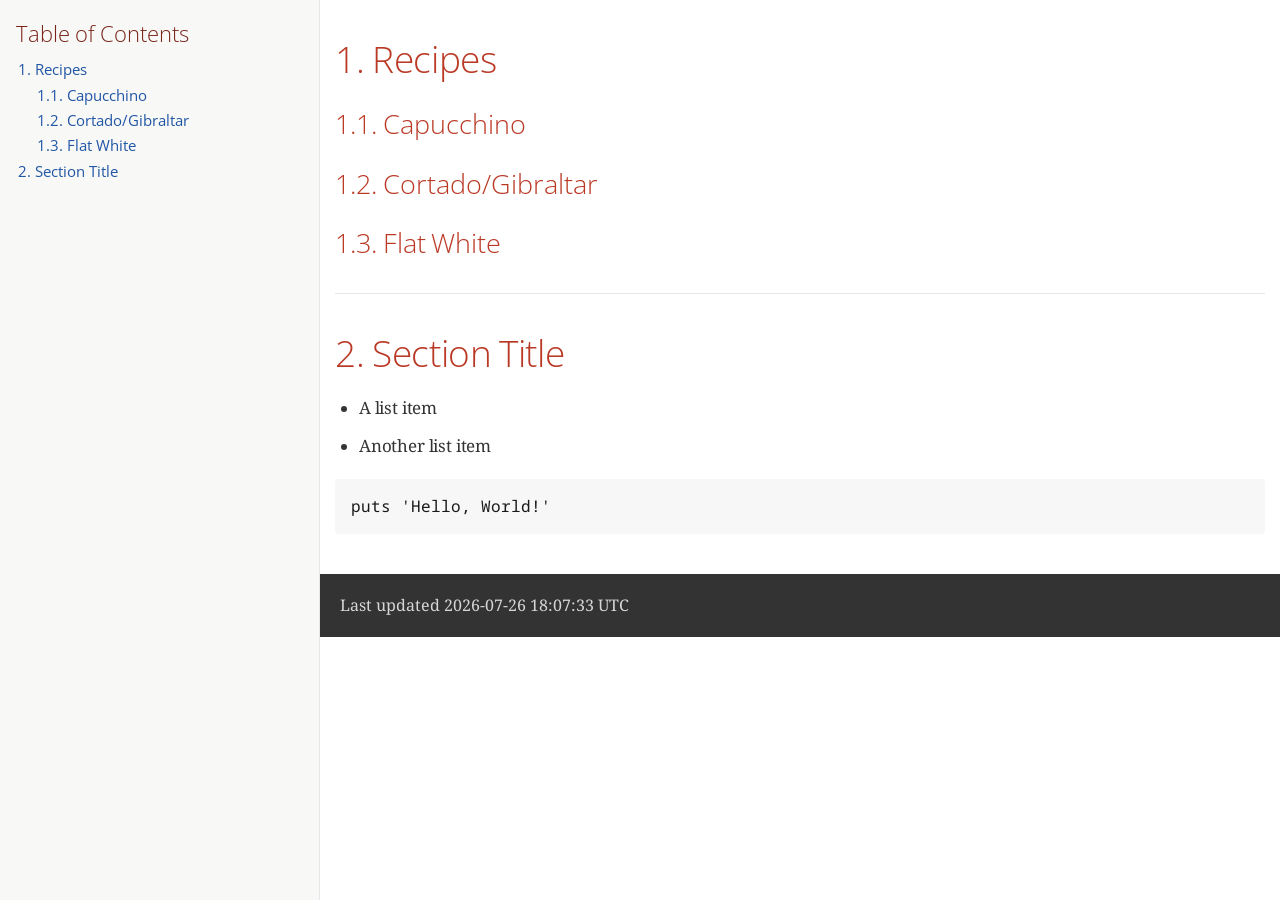
==== commit 6324ef41: "deploy: d26df2913c51dc4cd93f5d8e38233ff711a60c6a" ====
--- a/index.html
+++ b/index.html
@@ -434,8 +434,21 @@
 @media amzn-kf8{#header,#content,#footnotes,#footer{padding:0}}
 </style>
 </head>
-<body class="article">
+<body class="article toc2 toc-left">
 <div id="header">
+<div id="toc" class="toc2">
+<div id="toctitle">Table of Contents</div>
+<ul class="sectlevel1">
+<li><a href="#_recipes">1. Recipes</a>
+<ul class="sectlevel2">
+<li><a href="#_capucchino">1.1. Capucchino</a></li>
+<li><a href="#_cortadogibraltar">1.2. Cortado/Gibraltar</a></li>
+<li><a href="#_flat_white">1.3. Flat White</a></li>
+</ul>
+</li>
+<li><a href="#_section_title">2. Section Title</a></li>
+</ul>
+</div>
 </div>
 <div id="content">
 <div class="sect1">
@@ -478,7 +491,7 @@
 </div>
 <div id="footer">
 <div id="footer-text">
-Last updated 2026-07-26 18:07:12 UTC
+Last updated 2026-07-26 18:07:33 UTC
 </div>
 </div>
 </body>
